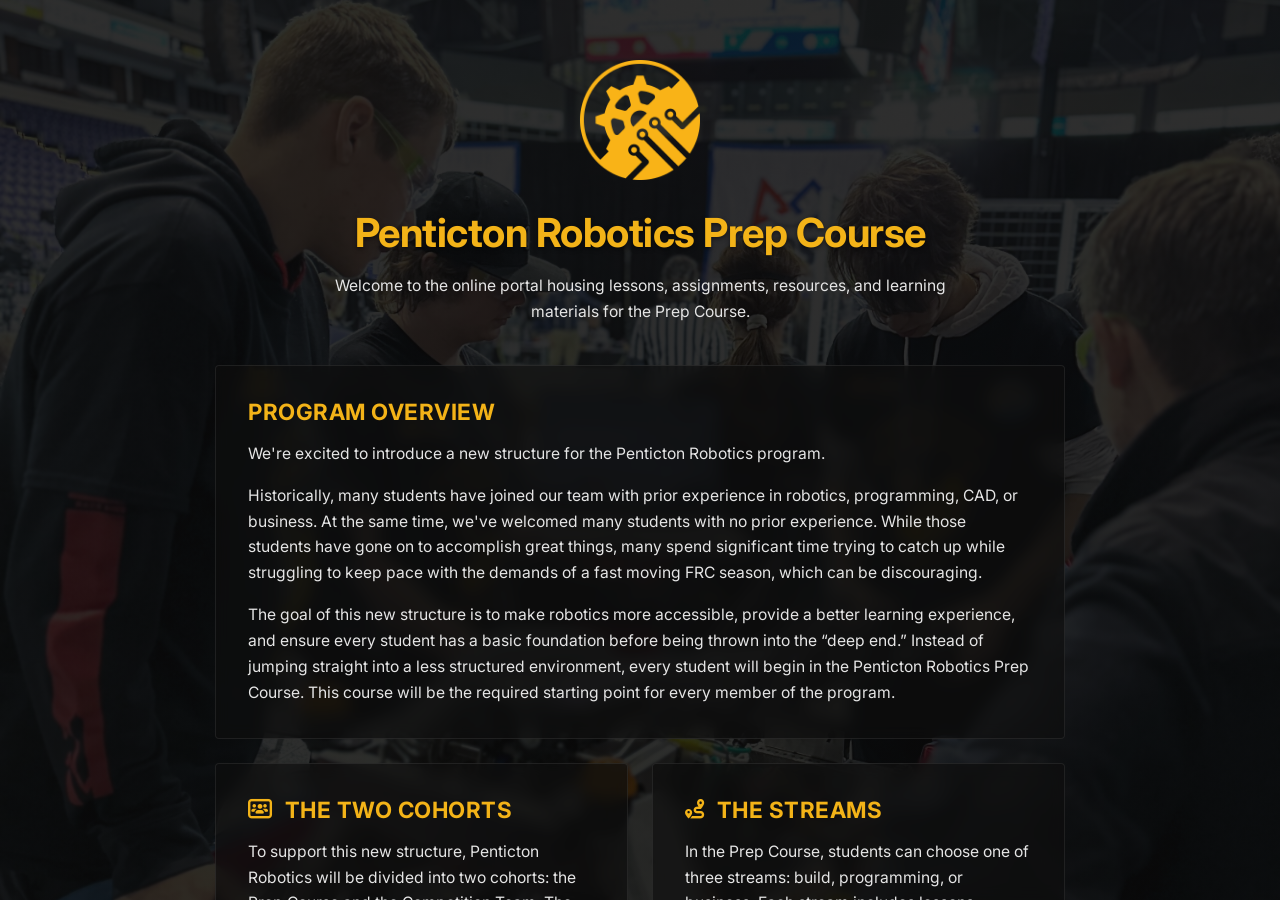
==== course-portal-phase1-cms_4/index.html @ 086d25bb "Add files via upload" ====
<!DOCTYPE html>
<html lang="en">
<head>
    <!-- Technical SEO Meta Configurations -->
    <meta charset="UTF-8">
    <meta name="viewport" content="width=device-width, initial-scale=1.0">
    <meta name="robots" content="index, follow">
    <title>Penticton Robotics - Prep Course</title>
    <meta name="description" content="Online portal housing lessons, assignments, resources, and learning materials for the Penticton Robotics Prep Course.">
    <meta name="keywords" content="SD67 Robotics, Penticton Robotics, FRC Curriculum, FIRST Robotics Competition, Build Stream, Programming Stream, Business Stream">

    <!-- Open Graph Social & Metadata -->
    <meta property="og:title" content="Penticton Robotics - Prep Course">
    <meta property="og:description" content="Online portal housing lessons, assignments, resources, and learning materials for the Penticton Robotics Prep Course.">
    <meta property="og:type" content="website">
    <meta property="og:url" content="https://course.pentictonrobotics.ca/">
    <meta property="og:site_name" content="Penticton Robotics">
    <meta property="og:image" content="https://course.pentictonrobotics.ca/pr_logo2x.PNG">
    <meta property="og:image:type" content="image/png">
    <meta property="og:image:width" content="2000">
    <meta property="og:image:height" content="2000">
    <meta property="og:image:alt" content="Penticton Robotics logo">

    <!-- Twitter/X Card (not all platforms fall back to Open Graph reliably) -->
    <meta name="twitter:card" content="summary_large_image">
    <meta name="twitter:title" content="Penticton Robotics - Prep Course">
    <meta name="twitter:description" content="Online portal housing lessons, assignments, resources, and learning materials for the Penticton Robotics Prep Course.">
    <meta name="twitter:image" content="https://course.pentictonrobotics.ca/pr_logo2x.PNG">

    <!-- Favicon Mapping -->
    <link rel="icon" type="image/png" href="pr_logo2x.PNG">
    <link rel="apple-touch-icon" href="pr_logo2x.PNG">
    <meta name="apple-mobile-web-app-title" content="Penticton Robotics - Prep Course">

    <!-- Google Fonts & Font Awesome -->
    <link rel="preconnect" href="https://fonts.googleapis.com">
    <link rel="preconnect" href="https://fonts.gstatic.com" crossorigin>
    <link href="https://fonts.googleapis.com/css2?family=Inter:wght@400;500;600;700;800&display=swap" rel="stylesheet">
    
    <link rel="stylesheet" href="style.css?v=11">
    <link rel="stylesheet" href="https://cdnjs.cloudflare.com/ajax/libs/font-awesome/6.4.0/css/all.min.css">
</head>
<body>

    <!-- 1. EXTENDED LANDING / PORTAL SCREEN -->
    <div id="portal-screen" class="portal-container">
        <div class="portal-card">
            
            <!-- Hero Header Section -->
            <header class="portal-hero">
                <div class="portal-logo">
                    <img src="pr_logo2x.PNG" alt="Penticton Robotics Logo" class="brand-logo-img">
                </div>
                <h1 class="portal-title">Penticton Robotics <span class="portal-title-break">Prep Course</span></h1>
                <p class="portal-tagline">Welcome to the online portal housing lessons, assignments, resources, and learning materials for the Prep Course.</p>
            </header>

            <!-- Main Hub Content Block -->
            <main class="portal-info-hub">
                
                <section id="overview" class="info-block alignment-text">
                    <h2>Program Overview</h2>
                    <p>We're excited to introduce a new structure for the Penticton Robotics program.</p>
                    <p>Historically, many students have joined our team with prior experience in robotics, programming, CAD, or business. At the same time, we've welcomed many students with no prior experience. While those students have gone on to accomplish great things, many spend significant time trying to catch up while struggling to keep pace with the demands of a fast moving FRC season, which can be discouraging.</p>
                    <p>The goal of this new structure is to make robotics more accessible, provide a better learning experience, and ensure every student has a basic foundation before being thrown into the “deep end.” Instead of jumping straight into a less structured environment, every student will begin in the Penticton Robotics Prep Course. This course will be the required starting point for every member of the program.</p>
                </section>

                <div id="cohorts" class="info-grid">
                    <section class="info-block">
                        <h2><i class="fa-solid fa-users-rectangle"></i> THE TWO COHORTS</h2>
                        <p>To support this new structure, Penticton Robotics will be divided into two cohorts: the Prep Course and the Competition Team. The Prep Course is where students complete the learning pathway and learn the foundational knowledge and skills. The Competition Team is where students apply and continue developing those skills in a less structured, more demanding environment. Each cohort will meet on different days.</p>
                    </section>

                    <section class="info-block">
                        <h2><i class="fa-solid fa-route"></i> THE STREAMS</h2>
                        <p>In the Prep Course, students can choose one of three streams: build, programming, or business. Each stream includes lessons, projects, assignments, and resources based on the work that takes place throughout an FRC season. Along with developing foundational knowledge and skills, students will also build qualities that are essential on a less structured student led team, including initiative, reliability, and teamwork.</p>
                    </section>
                </div>

                <!-- Interactive Accordion FAQs -->
                <section id="faqs" class="info-block portal-faqs">
                    <h2>Frequently Asked Questions</h2>
                    
                    <div class="faq-item">
                        <details>
                            <summary>
                                <span>When can I move to the Competition Team?</span>
                                <span class="faq-arrow-btn"><i class="fa-solid fa-arrow-down"></i></span>
                            </summary>
                            <div class="faq-answer">
                                <p>Once a student feels they have the basic skills, commitment, confidence, and mindset needed to move to the Competition Team, they will be able to interview with the team lead and a mentor. Students do not need to complete the entire curriculum before moving up. For some students, this could happen within their first few days. For others, it may take several weeks or months.</p>
                            </div>
                        </details>
                    </div>

                    <div class="faq-item">
                        <details>
                            <summary>
                                <span>Can I get high school course credit?</span>
                                <span class="faq-arrow-btn"><i class="fa-solid fa-arrow-down"></i></span>
                            </summary>
                            <div class="faq-answer">
                                <p>Both the Prep Course and the Competition Team are eligible for Princess Margaret Secondary School course credit. Students can choose whether they'd like to officially register and receive graduation credits and a mark on their transcript, or participate without receiving credit. The learning experience is exactly the same either way. The decision to earn credits is entirely up to the student.</p>
                            </div>
                        </details>
                    </div>

                    <div class="faq-item">
                        <details>
                            <summary>
                                <span>What if I attend a different school in SD67?</span>
                                <span class="faq-arrow-btn"><i class="fa-solid fa-arrow-down"></i></span>
                            </summary>
                            <div class="faq-answer">
                                <p>For students wanting a grade and credits, the accredited robotics course is open to students across School District 67. Students attending Summerland Secondary School or Penticton Secondary School are welcome to cross enrol at Princess Margaret.</p>
                            </div>
                        </details>
                    </div>
                </section>

                <!-- Stream Selection Header -->
                <section id="streams" class="portal-cta-header">
                    <h2>Select Your Learning Stream</h2>
                    <p>Select a stream below to explore units, lessons, and assignments.</p>
                </section>

            </main>
            
            <!-- Interactive Stream Buttons Shell -->
            <div class="stream-grid" id="stream-grid">
                <p class="chapter-desc-placeholder" style="color:#999;">Loading streams…</p>
            </div>

        </div>
    </div>

    <!-- 2. MAIN APP INTERFACE -->
    <div id="app-interface" class="app-container" style="display: none;">
        <!-- Sidebar Navigation -->
        <aside class="sidebar">
            <div class="sidebar-header">
                <div class="logo-container" id="back-to-portal" title="Return to Stream Selection">
                    <img src="pr_logo2x.PNG" alt="Penticton Robotics Logo" class="brand-logo-img">
                </div>
                <button class="home-icon-btn" id="btn-back-home" title="Return to Main Menu">
                    <i class="fa-solid fa-rotate-left"></i> Menu
                </button>
            </div>
            
            <nav class="nav-menu">
                <div class="menu-section-main">
                    <button class="nav-item active" id="btn-dashboard">
                        <i class="fa-solid fa-house"></i> Syllabus
                    </button>
                </div>
                
                <div class="sidebar-divider"></div>
                <div class="chapters-list" id="chapters-nav"></div>
            </nav>
        </aside>

        <!-- Main Content Area -->
        <main class="main-content">
            <header class="content-header">
                <div class="stream-selector" id="stream-selector"></div>
            </header>

            <div class="content-body">
                <!-- HOME VIEW -->
                <section id="home-view" class="view-section active-view">
                    <div class="welcome-card">
                        <h3 id="home-stream-title">Business Stream</h3>
                        <div id="home-description-container"></div>
                    </div>

                    <div class="grid-layout">
                        <div class="card">
                            <div class="card-header">
                                <i class="fa-solid fa-graduation-cap"></i>
                                <span>Learning Objectives</span>
                            </div>
                            <div id="home-objectives-box" class="placeholder-box"></div>
                        </div>

                        <div class="card">
                            <div class="card-header">
                                <i class="fa-solid fa-calendar-days"></i>
                                <span>Recommended Schedule</span>
                            </div>
                            <div class="placeholder-box" id="home-schedule-box"></div>
                        </div>
                    </div>

                    <h3 class="card-header mentor-section-header" id="mentor-section-header" hidden>
                        <i class="fa-solid fa-user-graduate"></i> Mentor Help Contacts
                    </h3>
                    <div class="mentor-row" id="mentor-column"></div>
                </section>

                <!-- CHAPTER VIEW -->
                <section id="chapter-view" class="view-section">
                    <div class="chapter-header-card">
                        <span class="chapter-number" id="view-chapter-num"></span>
                        <h3 id="view-chapter-name"></h3>
                        <p class="chapter-desc-placeholder" id="view-chapter-desc"></p>
                    </div>

                    <div class="grid-layout">
                        <div class="card main-card">
                            <div class="card-header">
                                <i class="fa-solid fa-list-check"></i>
                                <span>Lessons</span>
                            </div>
                            <ul class="lesson-toc-list" id="view-chapter-lessons"></ul>
                            <p class="chapter-desc-placeholder" id="view-chapter-lessons-empty" hidden>No lessons added yet.</p>
                        </div>

                        <div class="side-column">
                            <div class="card">
                                <div class="card-header">
                                    <i class="fa-solid fa-clipboard-list"></i>
                                    <span>Assignments</span>
                                </div>
                                <ul class="lesson-toc-list" id="view-chapter-assignments"></ul>
                                <p class="chapter-desc-placeholder" id="view-chapter-assignments-empty" hidden>No assignments added yet.</p>
                            </div>

                            <div class="card">
                                <div class="card-header">
                                    <i class="fa-solid fa-file-pdf"></i>
                                    <span>Resources</span>
                                </div>
                                <ul class="lesson-toc-list" id="view-chapter-resources"></ul>
                                <p class="chapter-desc-placeholder" id="view-chapter-resources-empty" hidden>No resources added yet.</p>
                            </div>
                        </div>
                    </div>
                </section>

                <!-- ITEM PAGE: shared by Lessons, Assignments, and Resources -->
                <section id="lesson-view" class="view-section">
                    <button class="lesson-back-link" id="btn-lesson-back" type="button">
                        <i class="fa-solid fa-arrow-left"></i> <span id="lesson-back-unit-label">Back to unit</span>
                    </button>

                    <div class="lesson-header-card">
                        <h3 id="lesson-title"></h3>
                    </div>

                    <div class="content-box lesson-body" id="lesson-content-body"></div>

                    <div class="lesson-nav-footer">
                        <button class="lesson-nav-btn" id="btn-prev-lesson" type="button" hidden>
                            <i class="fa-solid fa-arrow-left"></i> <span id="prev-lesson-prefix">Previous Lesson</span>
                        </button>
                        <button class="lesson-nav-btn lesson-nav-btn-primary" id="btn-next-lesson" type="button" hidden>
                            <span id="next-lesson-prefix">Next Lesson</span> <i class="fa-solid fa-arrow-right"></i>
                        </button>
                    </div>
                </section>
            </div>
        </main>
    </div>

    <script src="app.js?v=11"></script>
</body>
</html>
---- course-portal-phase1-cms_4/style.css ----
/* Tight, Consolidated Color Palette */
:root {
    --bg-main: #f9f9f9;                
    --bg-sidebar: #0a0a0a;             
    --sidebar-text-inactive: #e5e5e5;  
    --sidebar-label: #777777;          
    --sidebar-hover: #141414;          
    --text-dark: #0a0a0a;              
    --text-muted: #555555;             
    --accent-gold: #f3b318;            
    --border-color: #e5e5e5;           
    --sidebar-border: #1a1a1a;         
    --card-bg: #ffffff;                
    --radius: 4px;                     
}

/* Elements toggled via the `hidden` attribute (e.g. the mentor section
   header) must actually disappear - several components here set their own
   unconditional `display`, which can otherwise silently beat `[hidden]`
   depending on the browser's default stylesheet. This guarantees it wins. */
[hidden] {
    display: none !important;
}

/* Base Typographic Overrides */
* {
    margin: 0;
    padding: 0;
    box-sizing: border-box;
    scroll-behavior: smooth;
}

body {
    background-color: var(--bg-main);
    color: var(--text-dark);
    font-family: 'Inter', -apple-system, BlinkMacSystemFont, sans-serif;
    height: 100vh;
    overflow: hidden; 
    scroll-behavior: auto;
}

/* Buttons, inputs, and textareas don't automatically inherit the page's
   font in browsers - they default to the OS's UI font unless told
   otherwise. This is a common source of "one thing still looks like the
   old font" bugs even after every other rule is correct. */
button, input, select, textarea {
    font-family: inherit;
}

html {
    scroll-behavior: auto;
}

h1, h2, h3, h4, .nav-item, .stream-btn {
    font-family: 'Inter', -apple-system, BlinkMacSystemFont, sans-serif;
    font-weight: 700;
}

.placeholder-box, .chapter-number, .chapter-desc-placeholder, .stream-action {
    font-family: 'Inter', -apple-system, BlinkMacSystemFont, sans-serif;
}

/* --- PORTAL LANDING PAGE --- */
.portal-container {
    height: 100vh;
    width: 100vw;
    /* This is one of the two actual scrolling containers on the site (the
       other being .content-body) - kept instant so JS-driven scroll resets
       during view switches always land immediately, instead of inheriting
       the smooth-scroll default set globally further up this file. */
    scroll-behavior: auto;
    background-color: var(--bg-sidebar);
    color: #ffffff;
    display: flex;
    flex-direction: column;
    align-items: center;
    justify-content: flex-start;
    padding: 60px 24px;
    position: fixed;
    top: 0;
    left: 0;
    z-index: 1000;
    overflow-y: auto; 

    /* Background Setup */
    background-image: linear-gradient(rgba(10, 10, 10, 0.85), rgba(10, 10, 10, 0.85)), url('robotphoto.jpg');
    background-size: cover;
    background-position: center center;
    background-attachment: fixed;
}

.portal-card {
    max-width: 850px;
    width: 100%;
    margin: 0 auto;
    text-align: center;
}

.portal-hero {
    margin-bottom: 40px;
    text-align: center;
}

.portal-logo {
    width: 120px;
    height: 120px;
    margin: 0 auto 28px auto;
    display: flex;
    align-items: center;
    justify-content: center;
}

.brand-logo-img {
    max-width: 100%;
    max-height: 100%;
    object-fit: contain;
}

.portal-title {
    font-size: 2.5rem;
    letter-spacing: -0.5px;
    color: var(--accent-gold) !important;
    margin-bottom: 16px;
    text-shadow: 0 2px 4px rgba(0, 0, 0, 0.5);
}

.portal-tagline {
    font-family: 'Inter', -apple-system, BlinkMacSystemFont, sans-serif;
    color: #e5e5e5 !important;
    font-size: 0.98rem;
    line-height: 1.65;
    font-weight: 400;
    max-width: 650px;
    margin: 0 auto;
    text-shadow: none;
}

/* --- INFO HUB CONTAINER STYLES --- */
.portal-info-hub {
    max-width: 850px;
    margin: 0 auto 40px auto;
    text-align: left;
}

.info-block {
    background: rgba(15, 15, 15, 0.65);
    border: 1px solid rgba(255, 255, 255, 0.08);
    padding: 32px;
    border-radius: var(--radius);
    margin-bottom: 24px;
    backdrop-filter: blur(8px);
    -webkit-backdrop-filter: blur(8px);
}

.info-block h2, .portal-cta-header h2 {
    font-size: 1.4rem;
    color: var(--accent-gold);
    margin-bottom: 16px;
    text-transform: uppercase;
    letter-spacing: 0.5px;
    display: flex;
    align-items: center;
    gap: 12px;
}

.info-block h2 i {
    font-size: 1.2rem;
}

.info-block p {
    color: #e5e5e5;
    line-height: 1.65;
    font-size: 0.98rem;
    margin-bottom: 16px;
}
.info-block p:last-child {
    margin-bottom: 0;
}

.info-grid {
    display: grid;
    grid-template-columns: 1fr 1fr;
    gap: 24px;
    margin-bottom: 24px;
}

/* --- FAQ ACCORDION DISPLAY SYSTEM --- */
.faq-item {
    border-bottom: 1px solid rgba(255, 255, 255, 0.08);
    padding: 16px 0;
}
.faq-item:last-child {
    border-bottom: none;
}

.faq-item details {
    width: 100%;
}

.faq-item summary {
    list-style: none;
    cursor: pointer;
    font-weight: 700;
    font-size: 1.05rem;
    color: #ffffff;
    display: flex;
    justify-content: space-between;
    align-items: center;
    user-select: none;
}
.faq-item summary::-webkit-details-marker {
    display: none;
}

.faq-arrow-btn {
    background: transparent;
    border: 1px solid var(--accent-gold);
    color: var(--accent-gold);
    width: 28px;
    height: 28px;
    border-radius: var(--radius);
    display: flex;
    align-items: center;
    justify-content: center;
    transition: all 0.2s ease;
    flex-shrink: 0;
}

.faq-arrow-btn i {
    font-size: 0.75rem;
    transition: transform 0.2s ease;
}

.faq-item details[open] .faq-arrow-btn {
    background: var(--accent-gold);
    color: var(--bg-sidebar);
}
.faq-item details[open] .faq-arrow-btn i {
    transform: rotate(180deg);
}

.faq-answer {
    padding-top: 14px;
    font-size: 0.95rem;
    color: #cccccc;
    line-height: 1.6;
}

.portal-cta-header {
    text-align: center;
    margin: 56px auto 32px auto;
}
.portal-cta-header h2 {
    justify-content: center;
}
.portal-cta-header p {
    color: #cccccc;
    font-size: 1.05rem;
}

/* --- GRID TRIGGER PLATFORMS --- */
.stream-grid {
    display: grid;
    grid-template-columns: repeat(3, 1fr);
    gap: 24px;
    max-width: 850px;
    margin: 0 auto 60px auto;
}

.portal-stream-card {
    background: rgba(15, 15, 15, 0.75); 
    backdrop-filter: blur(8px);          
    -webkit-backdrop-filter: blur(8px);
    border: 1px solid rgba(255, 255, 255, 0.1);
    padding: 36px 24px;
    border-radius: var(--radius);
    color: #ffffff;
    cursor: pointer;
    transition: all 0.2s ease;
    text-align: center;
    display: flex;
    flex-direction: column;
    align-items: center;
    animation: card-rise-in 0.4s ease backwards;
    animation-delay: calc(var(--i, 0) * 0.1s);
}

@keyframes card-rise-in {
    from { opacity: 0; transform: translateY(16px); }
    to { opacity: 1; transform: translateY(0); }
}

.portal-stream-card:hover {
    border-color: var(--accent-gold);
    transform: translateY(-2px);
    background: rgba(20, 20, 20, 0.9);
}

.stream-icon {
    font-size: 2.75rem;
    color: var(--accent-gold);
    margin-bottom: 20px;
}

.stream-icon i {
    font-size: 2.75rem;
}

.portal-stream-card h3 {
    font-size: 1.25rem;
    margin-bottom: 24px;
}

.stream-action {
    font-size: 0.8rem;
    text-transform: uppercase;
    color: var(--accent-gold);
}

/* --- APP INTERFACE SIDEBAR --- */
/* Explicit, guaranteed height for the dashboard shell - previously this
   had no height of its own beyond the inline display:flex set by JS,
   relying on the sidebar's min-height to indirectly stretch it via
   flexbox align-items:stretch. That chain is fragile; an explicit height
   here removes the ambiguity so .content-body's own scroll can never
   lose its bounds. */
.app-container {
    height: 100vh;
    height: 100dvh;
}

.sidebar {
    width: 270px;
    background-color: var(--bg-sidebar);
    color: #ffffff;
    display: flex;
    flex-direction: column;
    border-right: 1px solid var(--sidebar-border);
    flex-shrink: 0;
    height: 100%;
    min-height: 100vh;
}

.sidebar-header {
    padding: 24px 20px;
    display: flex;
    justify-content: space-between;
    align-items: center;
    border-bottom: 1px solid var(--sidebar-border);
}

.logo-container {
    width: 48px;
    height: 48px;
    display: flex;
    align-items: center;
    justify-content: center;
    cursor: pointer;
    transition: transform 0.2s ease;
}
.logo-container:hover {
    transform: scale(1.08) rotate(-4deg);
}

.home-icon-btn {
    background: transparent;
    border: 1px solid var(--accent-gold); 
    color: var(--accent-gold);           
    padding: 6px 14px;
    font-size: 0.75rem;
    font-weight: 700;
    border-radius: var(--radius);
    cursor: pointer;
    transition: all 0.15s ease;
    text-transform: uppercase;
    letter-spacing: 0.5px;
}

.home-icon-btn:hover {
    background-color: var(--accent-gold);
    color: var(--bg-sidebar);
}

.nav-menu {
    flex: 1;
    min-height: 0;
    overflow-y: auto;
    padding: 24px 16px;
}

.sidebar-divider {
    height: 1px;
    background-color: var(--sidebar-border);
    margin: 16px 12px 20px 12px;
}

.nav-item {
    display: flex;
    align-items: center;
    gap: 12px;
    width: 100%;
    padding: 12px 14px;
    background: transparent;
    border: 1px solid transparent;
    color: var(--sidebar-text-inactive); 
    text-align: left;
    font-size: 0.85rem;
    border-radius: var(--radius);
    cursor: pointer;
    margin-bottom: 8px;
    font-weight: 500;
    transition: background-color 0.1s ease, color 0.1s ease, transform 0.15s ease;
}
.nav-item:hover {
    transform: translateX(2px);
}

.nav-item i {
    width: 16px;
    color: var(--accent-gold); 
    transition: color 0.1s ease;
}

.nav-item:hover {
    background-color: var(--sidebar-hover);
    color: #ffffff;
}

.nav-item:hover i {
    color: #ffffff; 
}

.nav-item.active {
    background-color: var(--accent-gold); 
    border: 1px solid var(--accent-gold);
    color: var(--bg-sidebar);            
    font-weight: 700;
}

.nav-item.active i {
    color: var(--bg-sidebar);             
}

/* --- CONTAINER MAIN WORKSPACE --- */
.main-content {
    flex: 1;
    min-height: 0;
    display: flex;
    flex-direction: column;
    overflow: hidden;
}

.content-header {
    height: 70px;
    background-color: #ffffff;
    border-bottom: 1px solid var(--border-color);
    display: flex;
    align-items: center;
    padding: 0 40px;
    flex-shrink: 0;
}

.stream-selector {
    display: flex;
    gap: 12px;
    overflow-x: auto;
    scrollbar-width: none; 
}

.stream-selector::-webkit-scrollbar {
    display: none;
}

.stream-btn {
    background-color: transparent;
    border: 1px solid var(--border-color);
    color: var(--text-dark);
    padding: 8px 16px;
    border-radius: var(--radius);
    font-size: 0.85rem;
    font-weight: 600;
    cursor: pointer;
    transition: all 0.15s ease;
    white-space: nowrap;
}

.stream-btn:hover {
    border-color: var(--bg-sidebar);
    color: var(--text-dark);
    background-color: rgba(10,10,10,0.04);
}

.stream-btn.active {
    background-color: var(--bg-sidebar);
    color: #ffffff;
    border-color: var(--bg-sidebar);
}

.content-body {
    flex: 1;
    min-height: 0;
    overflow-y: auto;
    scroll-behavior: auto;
    padding: 40px;
}

.view-section {
    display: none;
}

.view-section.active-view {
    display: block;
    animation: view-fade-in 0.25s ease;
}

@keyframes view-fade-in {
    from { opacity: 0; transform: translateY(6px); }
    to { opacity: 1; transform: translateY(0); }
}

/* --- CONTENT PANEL COPY STYLES --- */
.welcome-card {
    background-color: var(--bg-sidebar);
    color: #ffffff;
    padding: 32px;
    border-radius: var(--radius);
    margin-bottom: 32px;
    border-left: 4px solid var(--accent-gold);
    animation: card-rise-in 0.35s ease;
}

/* Mentor cards sit in their own full-width row below the title/description
   box, so they never stretch or squeeze that box's height. */
.mentor-row {
    display: flex;
    flex-wrap: wrap;
    gap: 16px;
    margin-bottom: 32px;
}
.mentor-row:empty {
    display: none;
    margin-bottom: 0;
}

.mentor-card {
    background-color: var(--bg-sidebar);
    border-left: 3px solid var(--accent-gold);
    border-radius: var(--radius);
    padding: 12px 16px;
    display: flex;
    flex-direction: row;
    align-items: center;
    text-align: left;
    gap: 10px;
    flex: 0 1 auto;
    transition: transform 0.2s ease, box-shadow 0.2s ease;
    animation: view-fade-in 0.3s ease backwards;
    animation-delay: calc(var(--i, 0) * 0.08s);
}
.mentor-card:hover {
    transform: translateY(-2px);
    box-shadow: 0 6px 16px rgba(0,0,0,0.16);
}

.mentor-photo {
    width: 34px;
    height: 34px;
    border-radius: 50%;
    object-fit: cover;
    border: 2px solid var(--accent-gold);
    flex-shrink: 0;
}

.mentor-name {
    font-weight: 700;
    font-size: 0.8rem;
    color: var(--accent-gold);
    line-height: 1.3;
}

.mentor-title {
    font-weight: 400;
    font-size: 0.68rem;
    color: var(--accent-gold);
    opacity: 0.85;
    line-height: 1.3;
}

.mentor-email-btn {
    display: inline-flex;
    align-items: center;
    gap: 5px;
    font-size: 0.68rem;
    font-weight: 700;
    color: var(--accent-gold);
    border: 1px solid var(--accent-gold);
    padding: 4px 9px;
    border-radius: var(--radius);
    text-decoration: none;
    transition: all 0.15s ease;
    margin-left: 6px;
}
.mentor-email-btn:hover {
    background-color: var(--accent-gold);
    color: var(--bg-sidebar);
    transform: translateY(-1px);
}

.welcome-card h3 {
    font-size: 1.4rem;
    margin-bottom: 12px;
    color: var(--accent-gold);
    text-transform: uppercase;
    letter-spacing: 0.5px;
}

.welcome-card p {
    color: #cccccc;
    font-size: 0.95rem;
    line-height: 1.6;
    max-width: 900px;
}

.grid-layout {
    display: grid;
    grid-template-columns: 2fr 1fr;
    gap: 32px;
}

.card {
    background-color: var(--card-bg);
    border: 1px solid var(--border-color);
    border-radius: var(--radius);
    padding: 24px;
    margin-bottom: 24px;
    box-shadow: 0 1px 2px rgba(10,10,10,0.04), 0 4px 12px rgba(10,10,10,0.05);
    animation: view-fade-in 0.3s ease backwards;
}
.card:nth-of-type(2) { animation-delay: 0.06s; }

.card-header {
    display: flex;
    align-items: center;
    gap: 12px;
    font-weight: 700;
    font-size: 0.85rem;
    background-color: var(--bg-sidebar); 
    color: var(--accent-gold);          
    padding: 10px 14px;
    border-left: 3px solid var(--accent-gold); 
    border-radius: var(--radius);
    margin-bottom: 16px;
    text-transform: uppercase;
    letter-spacing: 0.5px;
}

.card-header i {
    color: var(--accent-gold); 
}

.chapter-header-card {
    background-color: var(--bg-sidebar);
    color: #ffffff;
    padding: 32px;
    border-radius: var(--radius);
    margin-bottom: 32px;
    border-left: 4px solid var(--accent-gold);
}

/* Lesson table-of-contents: title + a Start button, replacing what used
   to be the full lesson content shown inline - each lesson now has its
   own dedicated page. */
.lesson-toc-list {
    list-style: none;
    display: flex;
    flex-direction: column;
    gap: 10px;
}

.lesson-toc-row {
    display: flex;
    align-items: center;
    justify-content: space-between;
    flex-wrap: wrap;
    gap: 10px 16px;
    background-color: var(--card-bg);
    border: 1px solid var(--border-color);
    border-radius: var(--radius);
    padding: 14px 16px;
    transition: box-shadow 0.15s ease, border-color 0.15s ease;
}
.lesson-toc-row:hover {
    box-shadow: 0 4px 12px rgba(10,10,10,0.06);
    border-color: #d8d8d8;
}

.lesson-toc-title {
    font-weight: 700;
    font-size: 0.95rem;
    color: var(--text-dark);
}

.lesson-start-btn {
    display: inline-flex;
    align-items: center;
    gap: 8px;
    background-color: var(--bg-sidebar);
    color: #ffffff;
    border: none;
    padding: 9px 18px;
    border-radius: var(--radius);
    font-family: 'Inter', -apple-system, BlinkMacSystemFont, sans-serif;
    font-size: 0.8rem;
    font-weight: 700;
    cursor: pointer;
    flex-shrink: 0;
    transition: background-color 0.15s ease, color 0.15s ease, transform 0.12s ease;
}
.lesson-start-btn:hover {
    filter: brightness(1.4);
    transform: translateY(-1px);
}

/* The dedicated lesson page itself */
.lesson-back-link {
    display: inline-flex;
    align-items: center;
    gap: 8px;
    background: transparent;
    border: none;
    color: var(--text-muted);
    font-family: 'Inter', -apple-system, BlinkMacSystemFont, sans-serif;
    font-size: 0.85rem;
    font-weight: 600;
    cursor: pointer;
    margin-bottom: 20px;
    padding: 0;
    transition: color 0.15s ease;
}
.lesson-back-link:hover {
    color: var(--text-dark);
}

.lesson-header-card {
    background-color: var(--bg-sidebar);
    color: #ffffff;
    padding: 32px;
    border-radius: var(--radius);
    margin-bottom: 32px;
    border-left: 4px solid var(--accent-gold);
}
.lesson-header-card h3 {
    font-size: 1.5rem;
    color: var(--accent-gold);
}

.lesson-body {
    margin-bottom: 32px;
    line-height: 1.7;
}
/* Give mentors' rich formatting room to breathe: headings, lists, and
   embeds inside a lesson body all get sensible default spacing. */
.lesson-body h1, .lesson-body h2, .lesson-body h3 {
    margin: 24px 0 12px 0;
    color: var(--text-dark);
}
.lesson-body p { margin-bottom: 14px; }
.lesson-body ul, .lesson-body ol { margin: 0 0 14px 24px; }
.lesson-body img { max-width: 100%; border-radius: var(--radius); }
.lesson-body blockquote {
    border-left: 3px solid var(--accent-gold);
    padding-left: 16px;
    margin: 16px 0;
    color: var(--text-muted);
    font-style: italic;
}
.lesson-body pre {
    background: var(--bg-sidebar);
    color: #e5e5e5;
    padding: 16px;
    border-radius: var(--radius);
    overflow-x: auto;
    margin-bottom: 14px;
}

/* Quill's own native video embed (used for YouTube/Vimeo via the toolbar's
   video button) needs explicit sizing here since the public site doesn't
   load Quill's own stylesheet the way the admin editor does. */
.lesson-body iframe.ql-video,
.content-box iframe.ql-video,
.lesson-block iframe.ql-video {
    width: 100%;
    aspect-ratio: 16 / 9;
    height: auto;
    border: none;
    border-radius: var(--radius);
    display: block;
    margin: 16px 0;
}

.lesson-nav-footer {
    display: flex;
    justify-content: space-between;
    gap: 16px;
    padding-top: 24px;
    border-top: 1px solid var(--border-color);
}

.lesson-nav-btn {
    display: inline-flex;
    align-items: center;
    gap: 10px;
    background-color: var(--bg-sidebar);
    border: 1px solid var(--bg-sidebar);
    color: #ffffff;
    padding: 12px 22px;
    border-radius: var(--radius);
    font-family: 'Inter', -apple-system, BlinkMacSystemFont, sans-serif;
    font-size: 0.9rem;
    font-weight: 700;
    cursor: pointer;
    transition: all 0.15s ease;
}
.lesson-nav-btn:hover {
    filter: brightness(1.4);
}
.lesson-nav-btn-primary {
    margin-left: auto;
}

.chapter-number {
    font-size: 0.75rem;
    text-transform: uppercase;
    font-weight: 700;
    color: var(--accent-gold);
    letter-spacing: 1px;
    display: block;
    margin-bottom: 4px;
}

.chapter-header-card h3 {
    font-size: 1.4rem;
    color: var(--accent-gold);
    text-transform: uppercase;
    letter-spacing: 0.5px;
}

.chapter-desc-placeholder {
    font-size: 0.85rem;
    color: #8e8e8e;
    margin-top: 10px;
    font-style: italic;
}

.placeholder-box {
    background-color: #ffffff;
    border: 1px dashed var(--border-color);
    border-radius: var(--radius);
    padding: 24px;
    color: var(--text-muted);
    font-style: italic;
    font-size: 0.85rem;
    text-align: center;
}

/* Used instead of .placeholder-box once real content exists - solid border,
   left-aligned, normal weight, so actual lesson/assignment/resource content
   doesn't look like an empty placeholder. */
.content-box {
    background-color: #ffffff;
    border: 1px solid var(--border-color);
    border-radius: var(--radius);
    padding: 24px;
    color: var(--text-dark);
    font-style: normal;
    text-align: left;
    line-height: 1.6;
}

.lesson-block {
    padding-bottom: 20px;
    margin-bottom: 20px;
    border-bottom: 1px solid var(--border-color);
}
.lesson-block:last-child {
    padding-bottom: 0;
    margin-bottom: 0;
    border-bottom: none;
}
.lesson-block h4 {
    font-family: 'Inter', -apple-system, BlinkMacSystemFont, sans-serif;
    font-size: 1rem;
    font-weight: 700;
    margin-bottom: 8px;
    color: var(--text-dark);
}

/* Embedded Google Slides / PowerPoint presentations inside lesson content */
.content-box iframe.ql-iframe,
.lesson-block iframe.ql-iframe {
    width: 100%;
    aspect-ratio: 16 / 9;
    border: none;
    border-radius: var(--radius);
    display: block;
    margin: 12px 0;
    background: #f2f2f2;
}

/* ==========================================================================
   ⚡ MOBILE OPTIMIZATION & UNFREEZERS
   ========================================================================== */

@media (max-width: 1024px) {
    .grid-layout {
        grid-template-columns: 1fr;
        gap: 0;
    }
}

@media (max-width: 768px) {
    body {
        height: auto;
        overflow: auto; 
    }

    .portal-container {
        position: relative;    
        height: auto;          
        min-height: 100vh;     
        width: 100vw;
        padding: 32px 14px;    
        display: flex;
        flex-direction: column;
        align-items: center;
        justify-content: flex-start; 
        overflow-y: visible;   
        
        /* Fixed background zoom on mobile viewports */
        background-image: linear-gradient(rgba(10, 10, 10, 0.92), rgba(10, 10, 10, 0.92)), url('robotphoto.jpg');
        background-size: contain;
        background-position: center top;
        background-repeat: repeat-y;
        background-attachment: scroll; 
    }

    .portal-card {
        padding: 0;
        margin: 0 auto;
    }

    .portal-hero {
        margin-bottom: 24px;
    }

    .portal-logo {
        width: 76px;           
        height: 76px;
        margin-bottom: 14px;
    }

    .portal-title {
        font-size: 1.5rem;
        line-height: 1.35;
        padding: 0 10px;
        margin-bottom: 12px;
    }

    .portal-title-break {
        display: block;
    }

    .portal-tagline {
        font-size: 0.88rem;
        line-height: 1.6;
        padding: 0 14px;
    }

    .portal-info-hub {
        margin-bottom: 24px;
    }

    .info-grid {
        grid-template-columns: 1fr;
        gap: 0;
    }

    .info-block {
        padding: 20px 16px;
        margin-bottom: 16px;
        background: rgba(12, 12, 12, 0.85);
    }

    .info-block h2 {
        font-size: 1.15rem;
    }

    .info-block p {
        font-size: 0.9rem;
        line-height: 1.55;
    }

    .faq-item summary {
        font-size: 0.95rem;
    }

    .faq-answer p {
        font-size: 0.88rem;
    }

    .portal-cta-header {
        margin: 36px auto 20px auto;
    }

    .portal-cta-header h2 {
        font-size: 1.25rem;
    }

    .portal-cta-header p {
        font-size: 0.9rem;
    }

    .stream-grid {
        grid-template-columns: 1fr;
        gap: 12px;
        width: 100%;
        margin-bottom: 32px;
    }

    .portal-stream-card {
        padding: 22px 16px;
        width: 100%;
    }

    .stream-icon {
        font-size: 2.2rem;
        margin-bottom: 12px;
    }

    .stream-icon i {
        font-size: 2.2rem;
    }

    .portal-stream-card h3 {
        font-size: 1.1rem;
        margin-bottom: 14px;
    }

    /* --- DASHBOARD MOBILE REFITTING --- */
    .app-container {
        flex-direction: column;
        overflow-y: visible;
        height: auto;
    }

    /* The three horizontal bars (logo/menu, stream tabs, syllabus/units)
       need to interleave in a specific order on mobile even though the
       logo/menu bar and the syllabus/units bar are both normally inside
       .sidebar while the stream-tabs bar is inside .main-content.
       display:contents "unwraps" both wrapper elements so all four bars
       become siblings that can be freely reordered - each bar then needs
       its own background/border explicitly, since the wrapper that used
       to supply that is no longer rendering a box at all. */
    .sidebar {
        display: contents;
    }
    .main-content {
        display: contents;
    }

    .sidebar-header {
        order: 1;
        background-color: var(--bg-sidebar);
        padding: 16px;
    }

    .content-header {
        order: 2;
    }

    .nav-menu {
        order: 3;
        background-color: var(--bg-sidebar);
        border-bottom: 1px solid var(--sidebar-border);
        padding: 12px 16px;
        display: flex;
        flex-direction: row;
        overflow-x: auto;
        gap: 8px;
        align-items: center;
        scrollbar-width: none;
    }

    .content-body {
        order: 4;
    }

    .nav-menu::-webkit-scrollbar {
        display: none;
    }

    .sidebar-divider {
        display: none; 
    }

    .chapters-list {
        display: flex;
        gap: 8px;
    }

    .nav-item {
        margin-bottom: 0;
        white-space: nowrap;
        width: auto;
        padding: 8px 14px;
        font-size: 0.8rem;
    }

    .nav-item.active {
        border-left: 1px solid var(--accent-gold); 
        border-top: 2px solid var(--accent-gold);
    }

    .main-content {
        height: auto;
        overflow: visible;
    }

    .content-header {
        padding: 0 16px;
        height: 60px;
    }

    .content-body {
        padding: 20px 16px;
    }

    .welcome-card, .chapter-header-card, .lesson-header-card {
        padding: 24px 16px;
        margin-bottom: 20px;
    }

    .lesson-header-card h3 {
        font-size: 1.2rem;
    }

    .lesson-body {
        margin-bottom: 24px;
        font-size: 0.92rem;
    }

    .lesson-nav-footer {
        flex-direction: column;
        align-items: stretch;
        gap: 10px;
    }

    .lesson-nav-btn {
        width: 100%;
        justify-content: center;
        padding: 12px 16px;
        font-size: 0.85rem;
        text-align: center;
        white-space: normal;
    }

    .lesson-nav-btn-primary {
        margin-left: 0;
        order: -1;
    }

    .lesson-toc-row {
        flex-direction: column;
        align-items: flex-start;
        padding: 12px 14px;
    }

    .lesson-toc-title {
        font-size: 0.88rem;
    }

    .lesson-start-btn {
        padding: 8px 14px;
        font-size: 0.75rem;
    }

    .card {
        padding: 16px;
        margin-bottom: 16px;
    }
}
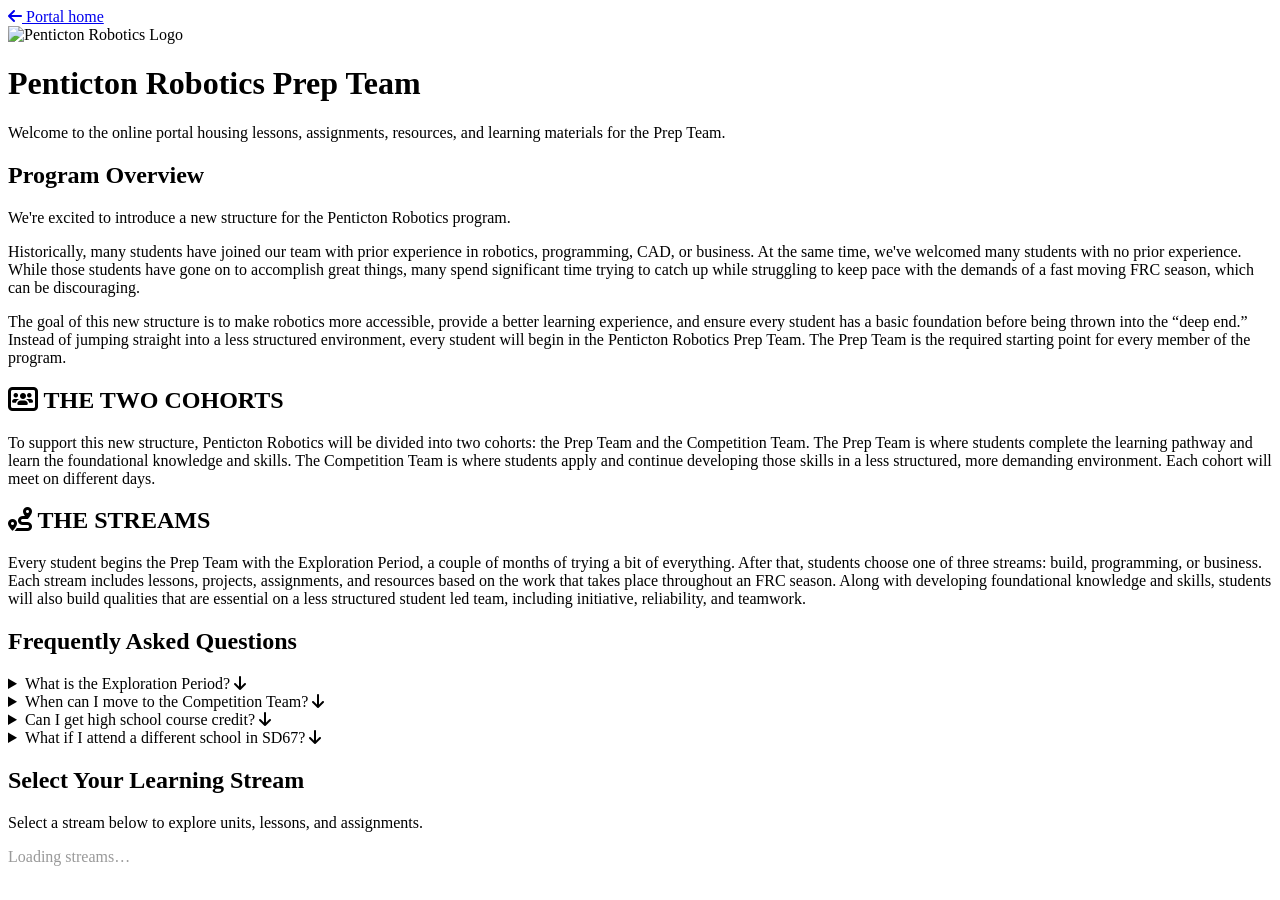
==== commit 961af94b: "Update index.html for Prep Team changes" ====
--- a/course-portal-phase1-cms_4/index.html
+++ b/course-portal-phase1-cms_4/index.html
@@ -5,17 +5,17 @@
     <meta charset="UTF-8">
     <meta name="viewport" content="width=device-width, initial-scale=1.0">
     <meta name="robots" content="index, follow">
-    <title>Penticton Robotics - Prep Course</title>
-    <meta name="description" content="Online portal housing lessons, assignments, resources, and learning materials for the Penticton Robotics Prep Course.">
+    <title>Penticton Robotics - Prep Team</title>
+    <meta name="description" content="Online portal housing lessons, assignments, resources, and learning materials for the Penticton Robotics Prep Team.">
     <meta name="keywords" content="SD67 Robotics, Penticton Robotics, FRC Curriculum, FIRST Robotics Competition, Build Stream, Programming Stream, Business Stream">
 
     <!-- Open Graph Social & Metadata -->
-    <meta property="og:title" content="Penticton Robotics - Prep Course">
-    <meta property="og:description" content="Online portal housing lessons, assignments, resources, and learning materials for the Penticton Robotics Prep Course.">
+    <meta property="og:title" content="Penticton Robotics - Prep Team">
+    <meta property="og:description" content="Online portal housing lessons, assignments, resources, and learning materials for the Penticton Robotics Prep Team.">
     <meta property="og:type" content="website">
-    <meta property="og:url" content="https://course.pentictonrobotics.ca/">
+    <meta property="og:url" content="https://portal.pentictonrobotics.ca/prepteam">
     <meta property="og:site_name" content="Penticton Robotics">
-    <meta property="og:image" content="https://course.pentictonrobotics.ca/pr_logo2x.PNG">
+    <meta property="og:image" content="https://portal.pentictonrobotics.ca/pr_logo2x.PNG">
     <meta property="og:image:type" content="image/png">
     <meta property="og:image:width" content="2000">
     <meta property="og:image:height" content="2000">
@@ -23,21 +23,21 @@
 
     <!-- Twitter/X Card (not all platforms fall back to Open Graph reliably) -->
     <meta name="twitter:card" content="summary_large_image">
-    <meta name="twitter:title" content="Penticton Robotics - Prep Course">
-    <meta name="twitter:description" content="Online portal housing lessons, assignments, resources, and learning materials for the Penticton Robotics Prep Course.">
-    <meta name="twitter:image" content="https://course.pentictonrobotics.ca/pr_logo2x.PNG">
+    <meta name="twitter:title" content="Penticton Robotics - Prep Team">
+    <meta name="twitter:description" content="Online portal housing lessons, assignments, resources, and learning materials for the Penticton Robotics Prep Team.">
+    <meta name="twitter:image" content="https://portal.pentictonrobotics.ca/pr_logo2x.PNG">
 
     <!-- Favicon Mapping -->
-    <link rel="icon" type="image/png" href="pr_logo2x.PNG">
-    <link rel="apple-touch-icon" href="pr_logo2x.PNG">
-    <meta name="apple-mobile-web-app-title" content="Penticton Robotics - Prep Course">
+    <link rel="icon" type="image/png" href="/pr_logo2x.PNG">
+    <link rel="apple-touch-icon" href="/pr_logo2x.PNG">
+    <meta name="apple-mobile-web-app-title" content="Penticton Robotics - Prep Team">
 
     <!-- Google Fonts & Font Awesome -->
     <link rel="preconnect" href="https://fonts.googleapis.com">
     <link rel="preconnect" href="https://fonts.gstatic.com" crossorigin>
     <link href="https://fonts.googleapis.com/css2?family=Inter:wght@400;500;600;700;800&display=swap" rel="stylesheet">
     
-    <link rel="stylesheet" href="style.css?v=11">
+    <link rel="stylesheet" href="/style.css?v=16">
     <link rel="stylesheet" href="https://cdnjs.cloudflare.com/ajax/libs/font-awesome/6.4.0/css/all.min.css">
 </head>
 <body>
@@ -48,11 +48,12 @@
             
             <!-- Hero Header Section -->
             <header class="portal-hero">
+                <a class="portal-home-link" href="/"><i class="fa-solid fa-arrow-left"></i> Portal home</a>
                 <div class="portal-logo">
-                    <img src="pr_logo2x.PNG" alt="Penticton Robotics Logo" class="brand-logo-img">
-                </div>
-                <h1 class="portal-title">Penticton Robotics <span class="portal-title-break">Prep Course</span></h1>
-                <p class="portal-tagline">Welcome to the online portal housing lessons, assignments, resources, and learning materials for the Prep Course.</p>
+                    <img src="/pr_logo2x.PNG" alt="Penticton Robotics Logo" class="brand-logo-img">
+                </div>
+                <h1 class="portal-title">Penticton Robotics <span class="portal-title-break">Prep Team</span></h1>
+                <p class="portal-tagline">Welcome to the online portal housing lessons, assignments, resources, and learning materials for the Prep Team.</p>
             </header>
 
             <!-- Main Hub Content Block -->
@@ -62,18 +63,18 @@
                     <h2>Program Overview</h2>
                     <p>We're excited to introduce a new structure for the Penticton Robotics program.</p>
                     <p>Historically, many students have joined our team with prior experience in robotics, programming, CAD, or business. At the same time, we've welcomed many students with no prior experience. While those students have gone on to accomplish great things, many spend significant time trying to catch up while struggling to keep pace with the demands of a fast moving FRC season, which can be discouraging.</p>
-                    <p>The goal of this new structure is to make robotics more accessible, provide a better learning experience, and ensure every student has a basic foundation before being thrown into the “deep end.” Instead of jumping straight into a less structured environment, every student will begin in the Penticton Robotics Prep Course. This course will be the required starting point for every member of the program.</p>
+                    <p>The goal of this new structure is to make robotics more accessible, provide a better learning experience, and ensure every student has a basic foundation before being thrown into the “deep end.” Instead of jumping straight into a less structured environment, every student will begin in the Penticton Robotics Prep Team. The Prep Team is the required starting point for every member of the program.</p>
                 </section>
 
                 <div id="cohorts" class="info-grid">
                     <section class="info-block">
                         <h2><i class="fa-solid fa-users-rectangle"></i> THE TWO COHORTS</h2>
-                        <p>To support this new structure, Penticton Robotics will be divided into two cohorts: the Prep Course and the Competition Team. The Prep Course is where students complete the learning pathway and learn the foundational knowledge and skills. The Competition Team is where students apply and continue developing those skills in a less structured, more demanding environment. Each cohort will meet on different days.</p>
+                        <p>To support this new structure, Penticton Robotics will be divided into two cohorts: the Prep Team and the Competition Team. The Prep Team is where students complete the learning pathway and learn the foundational knowledge and skills. The Competition Team is where students apply and continue developing those skills in a less structured, more demanding environment. Each cohort will meet on different days.</p>
                     </section>
 
                     <section class="info-block">
                         <h2><i class="fa-solid fa-route"></i> THE STREAMS</h2>
-                        <p>In the Prep Course, students can choose one of three streams: build, programming, or business. Each stream includes lessons, projects, assignments, and resources based on the work that takes place throughout an FRC season. Along with developing foundational knowledge and skills, students will also build qualities that are essential on a less structured student led team, including initiative, reliability, and teamwork.</p>
+                        <p>Every student begins the Prep Team with the Exploration Period, a couple of months of trying a bit of everything. After that, students choose one of three streams: build, programming, or business. Each stream includes lessons, projects, assignments, and resources based on the work that takes place throughout an FRC season. Along with developing foundational knowledge and skills, students will also build qualities that are essential on a less structured student led team, including initiative, reliability, and teamwork.</p>
                     </section>
                 </div>
 
@@ -84,6 +85,18 @@
                     <div class="faq-item">
                         <details>
                             <summary>
+                                <span>What is the Exploration Period?</span>
+                                <span class="faq-arrow-btn"><i class="fa-solid fa-arrow-down"></i></span>
+                            </summary>
+                            <div class="faq-answer">
+                                <p>The Exploration Period is the first couple of months in the Prep Team. Students try build, programming, and business before choosing the stream they want to follow. Nobody has to know what they want to do when they join.</p>
+                            </div>
+                        </details>
+                    </div>
+
+                    <div class="faq-item">
+                        <details>
+                            <summary>
                                 <span>When can I move to the Competition Team?</span>
                                 <span class="faq-arrow-btn"><i class="fa-solid fa-arrow-down"></i></span>
                             </summary>
@@ -100,7 +113,7 @@
                                 <span class="faq-arrow-btn"><i class="fa-solid fa-arrow-down"></i></span>
                             </summary>
                             <div class="faq-answer">
-                                <p>Both the Prep Course and the Competition Team are eligible for Princess Margaret Secondary School course credit. Students can choose whether they'd like to officially register and receive graduation credits and a mark on their transcript, or participate without receiving credit. The learning experience is exactly the same either way. The decision to earn credits is entirely up to the student.</p>
+                                <p>Both the Prep Team and the Competition Team are eligible for Princess Margaret Secondary School course credit. Students can choose whether they'd like to officially register and receive graduation credits and a mark on their transcript, or participate without receiving credit. The learning experience is exactly the same either way. The decision to earn credits is entirely up to the student.</p>
                             </div>
                         </details>
                     </div>
@@ -140,7 +153,7 @@
         <aside class="sidebar">
             <div class="sidebar-header">
                 <div class="logo-container" id="back-to-portal" title="Return to Stream Selection">
-                    <img src="pr_logo2x.PNG" alt="Penticton Robotics Logo" class="brand-logo-img">
+                    <img src="/pr_logo2x.PNG" alt="Penticton Robotics Logo" class="brand-logo-img">
                 </div>
                 <button class="home-icon-btn" id="btn-back-home" title="Return to Main Menu">
                     <i class="fa-solid fa-rotate-left"></i> Menu
@@ -262,6 +275,6 @@
         </main>
     </div>
 
-    <script src="app.js?v=11"></script>
+    <script src="/app.js?v=12"></script>
 </body>
 </html>
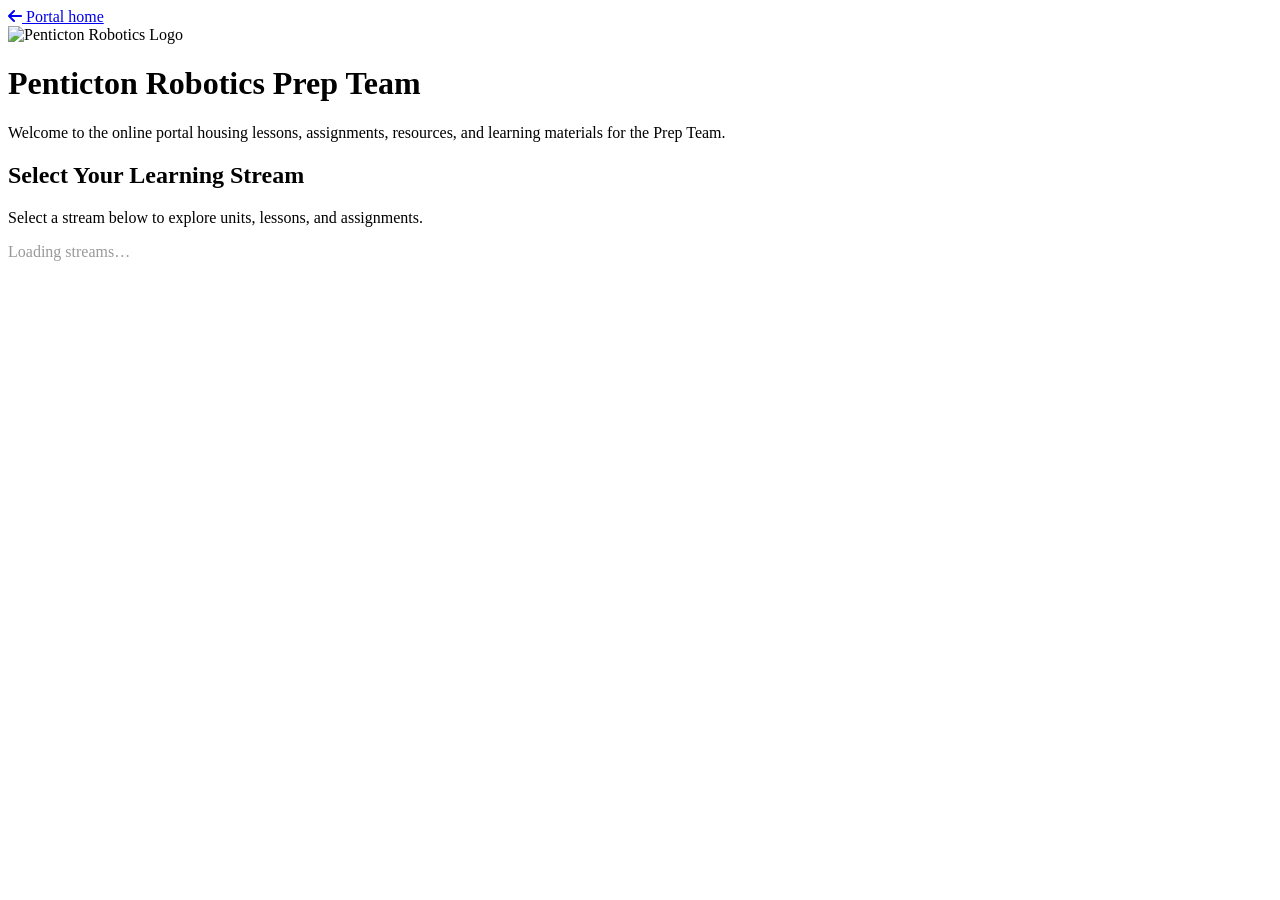
==== commit aa1e2943: "Update stylesheet version and remove sections Updated the stylesheet version in the HTML file and re" ====
--- a/course-portal-phase1-cms_4/index.html
+++ b/course-portal-phase1-cms_4/index.html
@@ -37,7 +37,7 @@
     <link rel="preconnect" href="https://fonts.gstatic.com" crossorigin>
     <link href="https://fonts.googleapis.com/css2?family=Inter:wght@400;500;600;700;800&display=swap" rel="stylesheet">
     
-    <link rel="stylesheet" href="/style.css?v=16">
+    <link rel="stylesheet" href="/style.css?v=18">
     <link rel="stylesheet" href="https://cdnjs.cloudflare.com/ajax/libs/font-awesome/6.4.0/css/all.min.css">
 </head>
 <body>
@@ -59,78 +59,6 @@
             <!-- Main Hub Content Block -->
             <main class="portal-info-hub">
                 
-                <section id="overview" class="info-block alignment-text">
-                    <h2>Program Overview</h2>
-                    <p>We're excited to introduce a new structure for the Penticton Robotics program.</p>
-                    <p>Historically, many students have joined our team with prior experience in robotics, programming, CAD, or business. At the same time, we've welcomed many students with no prior experience. While those students have gone on to accomplish great things, many spend significant time trying to catch up while struggling to keep pace with the demands of a fast moving FRC season, which can be discouraging.</p>
-                    <p>The goal of this new structure is to make robotics more accessible, provide a better learning experience, and ensure every student has a basic foundation before being thrown into the “deep end.” Instead of jumping straight into a less structured environment, every student will begin in the Penticton Robotics Prep Team. The Prep Team is the required starting point for every member of the program.</p>
-                </section>
-
-                <div id="cohorts" class="info-grid">
-                    <section class="info-block">
-                        <h2><i class="fa-solid fa-users-rectangle"></i> THE TWO COHORTS</h2>
-                        <p>To support this new structure, Penticton Robotics will be divided into two cohorts: the Prep Team and the Competition Team. The Prep Team is where students complete the learning pathway and learn the foundational knowledge and skills. The Competition Team is where students apply and continue developing those skills in a less structured, more demanding environment. Each cohort will meet on different days.</p>
-                    </section>
-
-                    <section class="info-block">
-                        <h2><i class="fa-solid fa-route"></i> THE STREAMS</h2>
-                        <p>Every student begins the Prep Team with the Exploration Period, a couple of months of trying a bit of everything. After that, students choose one of three streams: build, programming, or business. Each stream includes lessons, projects, assignments, and resources based on the work that takes place throughout an FRC season. Along with developing foundational knowledge and skills, students will also build qualities that are essential on a less structured student led team, including initiative, reliability, and teamwork.</p>
-                    </section>
-                </div>
-
-                <!-- Interactive Accordion FAQs -->
-                <section id="faqs" class="info-block portal-faqs">
-                    <h2>Frequently Asked Questions</h2>
-                    
-                    <div class="faq-item">
-                        <details>
-                            <summary>
-                                <span>What is the Exploration Period?</span>
-                                <span class="faq-arrow-btn"><i class="fa-solid fa-arrow-down"></i></span>
-                            </summary>
-                            <div class="faq-answer">
-                                <p>The Exploration Period is the first couple of months in the Prep Team. Students try build, programming, and business before choosing the stream they want to follow. Nobody has to know what they want to do when they join.</p>
-                            </div>
-                        </details>
-                    </div>
-
-                    <div class="faq-item">
-                        <details>
-                            <summary>
-                                <span>When can I move to the Competition Team?</span>
-                                <span class="faq-arrow-btn"><i class="fa-solid fa-arrow-down"></i></span>
-                            </summary>
-                            <div class="faq-answer">
-                                <p>Once a student feels they have the basic skills, commitment, confidence, and mindset needed to move to the Competition Team, they will be able to interview with the team lead and a mentor. Students do not need to complete the entire curriculum before moving up. For some students, this could happen within their first few days. For others, it may take several weeks or months.</p>
-                            </div>
-                        </details>
-                    </div>
-
-                    <div class="faq-item">
-                        <details>
-                            <summary>
-                                <span>Can I get high school course credit?</span>
-                                <span class="faq-arrow-btn"><i class="fa-solid fa-arrow-down"></i></span>
-                            </summary>
-                            <div class="faq-answer">
-                                <p>Both the Prep Team and the Competition Team are eligible for Princess Margaret Secondary School course credit. Students can choose whether they'd like to officially register and receive graduation credits and a mark on their transcript, or participate without receiving credit. The learning experience is exactly the same either way. The decision to earn credits is entirely up to the student.</p>
-                            </div>
-                        </details>
-                    </div>
-
-                    <div class="faq-item">
-                        <details>
-                            <summary>
-                                <span>What if I attend a different school in SD67?</span>
-                                <span class="faq-arrow-btn"><i class="fa-solid fa-arrow-down"></i></span>
-                            </summary>
-                            <div class="faq-answer">
-                                <p>For students wanting a grade and credits, the accredited robotics course is open to students across School District 67. Students attending Summerland Secondary School or Penticton Secondary School are welcome to cross enrol at Princess Margaret.</p>
-                            </div>
-                        </details>
-                    </div>
-                </section>
-
                 <!-- Stream Selection Header -->
                 <section id="streams" class="portal-cta-header">
                     <h2>Select Your Learning Stream</h2>
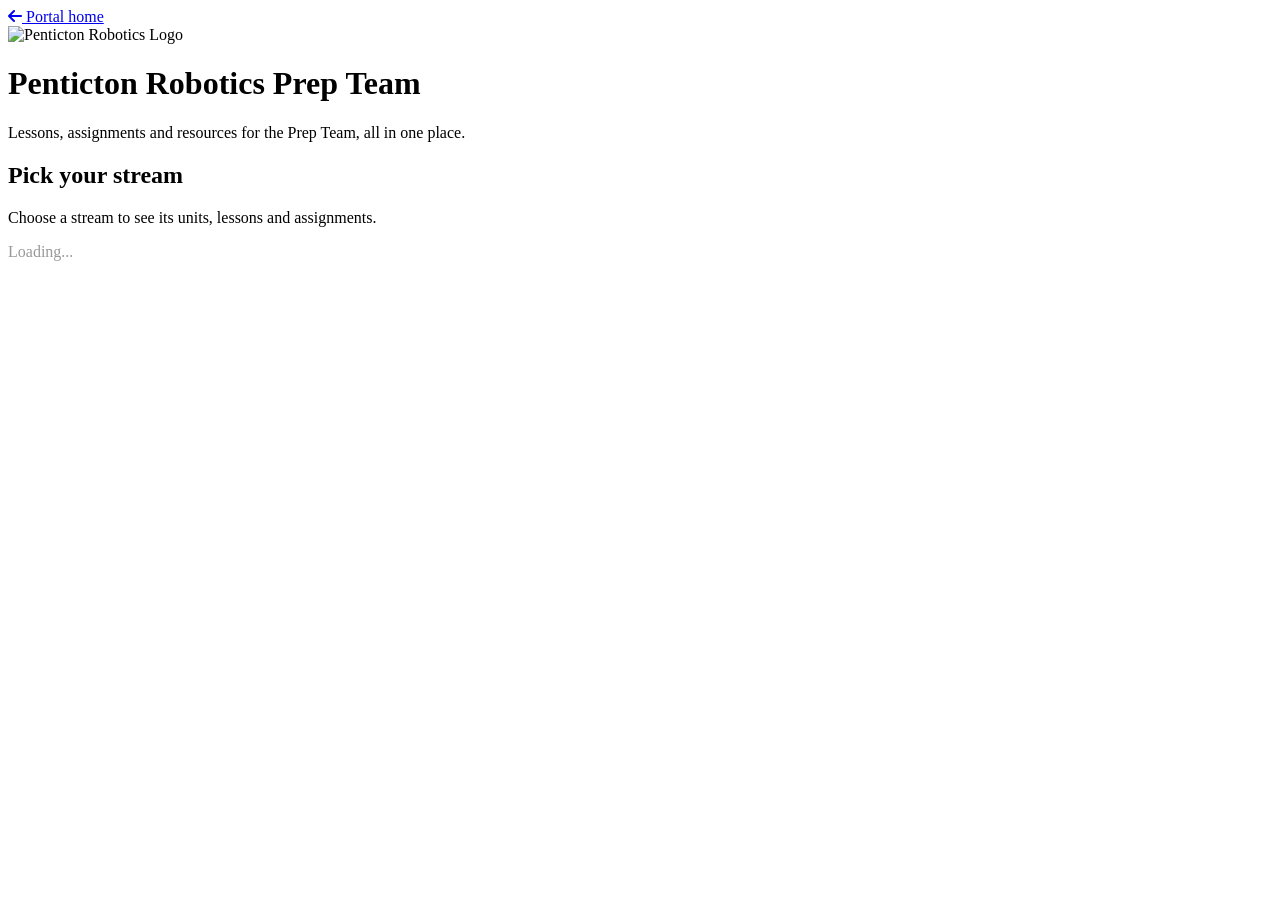
==== commit cb0dd844: "Simplify Prep Team page text" ====
--- a/course-portal-phase1-cms_4/index.html
+++ b/course-portal-phase1-cms_4/index.html
@@ -6,12 +6,12 @@
     <meta name="viewport" content="width=device-width, initial-scale=1.0">
     <meta name="robots" content="index, follow">
     <title>Penticton Robotics - Prep Team</title>
-    <meta name="description" content="Online portal housing lessons, assignments, resources, and learning materials for the Penticton Robotics Prep Team.">
+    <meta name="description" content="Lessons, assignments and resources for the Penticton Robotics Prep Team.">
     <meta name="keywords" content="SD67 Robotics, Penticton Robotics, FRC Curriculum, FIRST Robotics Competition, Build Stream, Programming Stream, Business Stream">
 
     <!-- Open Graph Social & Metadata -->
     <meta property="og:title" content="Penticton Robotics - Prep Team">
-    <meta property="og:description" content="Online portal housing lessons, assignments, resources, and learning materials for the Penticton Robotics Prep Team.">
+    <meta property="og:description" content="Lessons, assignments and resources for the Penticton Robotics Prep Team.">
     <meta property="og:type" content="website">
     <meta property="og:url" content="https://portal.pentictonrobotics.ca/prepteam">
     <meta property="og:site_name" content="Penticton Robotics">
@@ -24,7 +24,7 @@
     <!-- Twitter/X Card (not all platforms fall back to Open Graph reliably) -->
     <meta name="twitter:card" content="summary_large_image">
     <meta name="twitter:title" content="Penticton Robotics - Prep Team">
-    <meta name="twitter:description" content="Online portal housing lessons, assignments, resources, and learning materials for the Penticton Robotics Prep Team.">
+    <meta name="twitter:description" content="Lessons, assignments and resources for the Penticton Robotics Prep Team.">
     <meta name="twitter:image" content="https://portal.pentictonrobotics.ca/pr_logo2x.PNG">
 
     <!-- Favicon Mapping -->
@@ -53,7 +53,7 @@
                     <img src="/pr_logo2x.PNG" alt="Penticton Robotics Logo" class="brand-logo-img">
                 </div>
                 <h1 class="portal-title">Penticton Robotics <span class="portal-title-break">Prep Team</span></h1>
-                <p class="portal-tagline">Welcome to the online portal housing lessons, assignments, resources, and learning materials for the Prep Team.</p>
+                <p class="portal-tagline">Lessons, assignments and resources for the Prep Team, all in one place.</p>
             </header>
 
             <!-- Main Hub Content Block -->
@@ -61,15 +61,15 @@
                 
                 <!-- Stream Selection Header -->
                 <section id="streams" class="portal-cta-header">
-                    <h2>Select Your Learning Stream</h2>
-                    <p>Select a stream below to explore units, lessons, and assignments.</p>
+                    <h2>Pick your stream</h2>
+                    <p>Choose a stream to see its units, lessons and assignments.</p>
                 </section>
 
             </main>
             
             <!-- Interactive Stream Buttons Shell -->
             <div class="stream-grid" id="stream-grid">
-                <p class="chapter-desc-placeholder" style="color:#999;">Loading streams…</p>
+                <p class="chapter-desc-placeholder" style="color:#999;">Loading...</p>
             </div>
 
         </div>
@@ -80,10 +80,10 @@
         <!-- Sidebar Navigation -->
         <aside class="sidebar">
             <div class="sidebar-header">
-                <div class="logo-container" id="back-to-portal" title="Return to Stream Selection">
+                <div class="logo-container" id="back-to-portal" title="Back to streams">
                     <img src="/pr_logo2x.PNG" alt="Penticton Robotics Logo" class="brand-logo-img">
                 </div>
-                <button class="home-icon-btn" id="btn-back-home" title="Return to Main Menu">
+                <button class="home-icon-btn" id="btn-back-home" title="Back to menu">
                     <i class="fa-solid fa-rotate-left"></i> Menu
                 </button>
             </div>
@@ -118,7 +118,7 @@
                         <div class="card">
                             <div class="card-header">
                                 <i class="fa-solid fa-graduation-cap"></i>
-                                <span>Learning Objectives</span>
+                                <span>What you'll learn</span>
                             </div>
                             <div id="home-objectives-box" class="placeholder-box"></div>
                         </div>
@@ -126,14 +126,14 @@
                         <div class="card">
                             <div class="card-header">
                                 <i class="fa-solid fa-calendar-days"></i>
-                                <span>Recommended Schedule</span>
+                                <span>Suggested schedule</span>
                             </div>
                             <div class="placeholder-box" id="home-schedule-box"></div>
                         </div>
                     </div>
 
                     <h3 class="card-header mentor-section-header" id="mentor-section-header" hidden>
-                        <i class="fa-solid fa-user-graduate"></i> Mentor Help Contacts
+                        <i class="fa-solid fa-user-graduate"></i> Mentors who can help
                     </h3>
                     <div class="mentor-row" id="mentor-column"></div>
                 </section>
@@ -153,7 +153,7 @@
                                 <span>Lessons</span>
                             </div>
                             <ul class="lesson-toc-list" id="view-chapter-lessons"></ul>
-                            <p class="chapter-desc-placeholder" id="view-chapter-lessons-empty" hidden>No lessons added yet.</p>
+                            <p class="chapter-desc-placeholder" id="view-chapter-lessons-empty" hidden>No lessons yet.</p>
                         </div>
 
                         <div class="side-column">
@@ -163,7 +163,7 @@
                                     <span>Assignments</span>
                                 </div>
                                 <ul class="lesson-toc-list" id="view-chapter-assignments"></ul>
-                                <p class="chapter-desc-placeholder" id="view-chapter-assignments-empty" hidden>No assignments added yet.</p>
+                                <p class="chapter-desc-placeholder" id="view-chapter-assignments-empty" hidden>No assignments yet.</p>
                             </div>
 
                             <div class="card">
@@ -172,7 +172,7 @@
                                     <span>Resources</span>
                                 </div>
                                 <ul class="lesson-toc-list" id="view-chapter-resources"></ul>
-                                <p class="chapter-desc-placeholder" id="view-chapter-resources-empty" hidden>No resources added yet.</p>
+                                <p class="chapter-desc-placeholder" id="view-chapter-resources-empty" hidden>No resources yet.</p>
                             </div>
                         </div>
                     </div>
@@ -203,6 +203,6 @@
         </main>
     </div>
 
-    <script src="/app.js?v=12"></script>
+    <script src="/app.js?v=13"></script>
 </body>
 </html>
